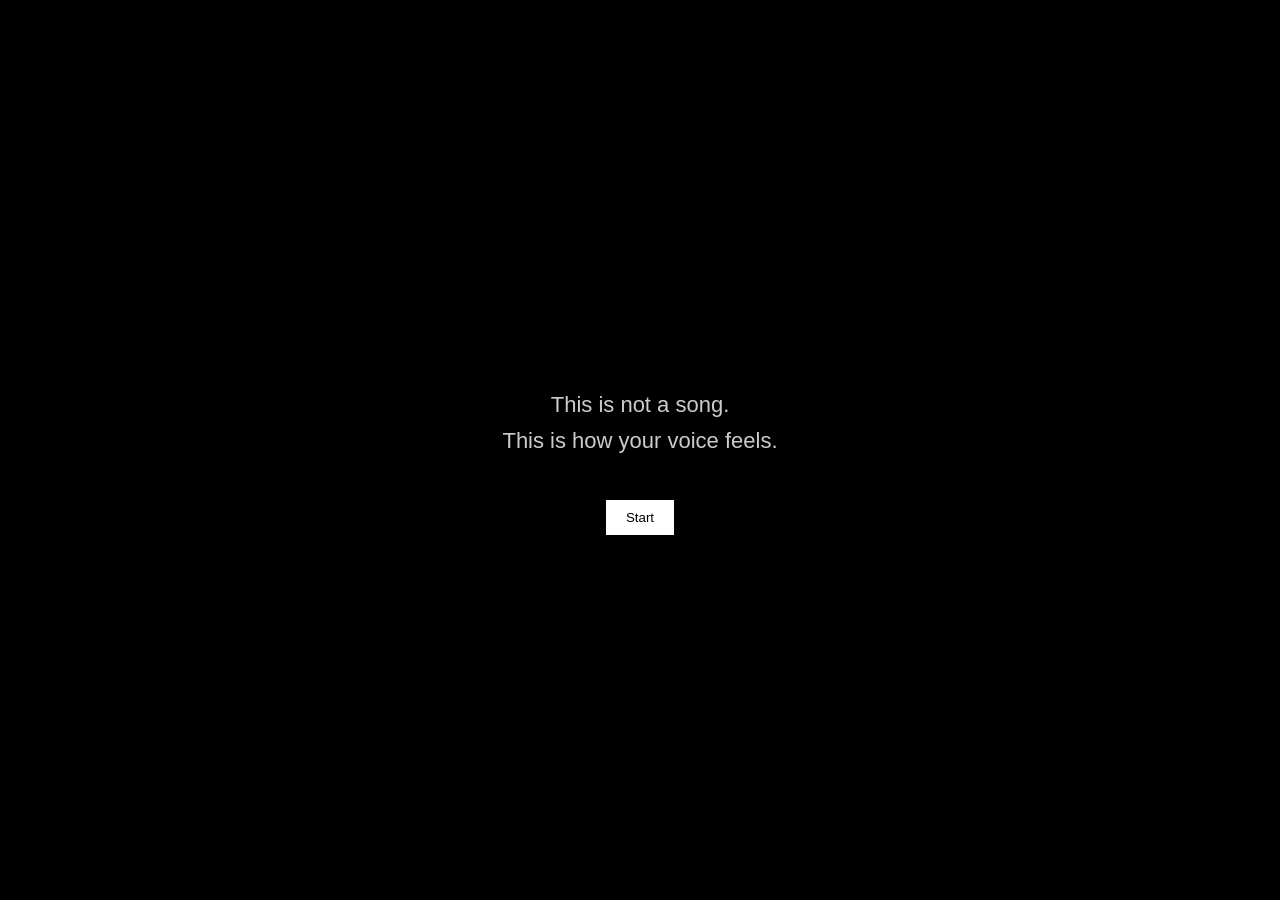
==== index.html @ 1ae68d54 "1st version" ====
<!DOCTYPE html>
<html lang="en">
<head>
  <meta charset="UTF-8">
  <title>For Theo</title>
  <link rel="stylesheet" href="style.css">
</head>
<body>

<div id="container">

  <div id="intro" class="screen active">
    <p class="text">This is not a song.<br>This is how your voice feels.</p>
    <button onclick="start()">Start</button>
  </div>

  <div id="touchScreen" class="screen">
    <p class="text fade" id="touchText">Touch the screen</p>
  </div>

  <div id="final" class="screen">
    <p class="text">
      Thank you for your voice<br>
      <span class="small">(from someone who truly hears it)</span>
    </p>
  </div>

</div>

<script src="script.js"></script>
</body>
</html>
---- style.css ----
body {
  margin: 0;
  background: black;
  color: white;
  font-family: Arial, sans-serif;
  overflow: hidden;
}

#container {
  width: 100vw;
  height: 100vh;
  position: relative;
}

.screen {
  position: absolute;
  width: 100%;
  height: 100%;
  display: none;
  justify-content: center;
  align-items: center;
  flex-direction: column;
  text-align: center;
}

.screen.active {
  display: flex;
}

.text {
  font-size: 22px;
  line-height: 1.6;
  opacity: 0.8;
}

.small {
  font-size: 14px;
  opacity: 0.6;
}

button {
  margin-top: 20px;
  padding: 10px 20px;
  background: white;
  color: black;
  border: none;
  cursor: pointer;
}

.fade {
  animation: fadeIn 2s ease forwards;
}

@keyframes fadeIn {
  from { opacity: 0; }
  to { opacity: 0.8; }
}

.wave {
  position: absolute;
  border-radius: 50%;
  pointer-events: none;
  background: radial-gradient(circle, rgba(255,255,255,0.4) 0%, transparent 70%);
  animation: expand 1.5s ease-out forwards;
}

@keyframes expand {
  from {
    width: 0;
    height: 0;
    opacity: 0.8;
  }
  to {
    width: 300px;
    height: 300px;
    opacity: 0;
  }
}
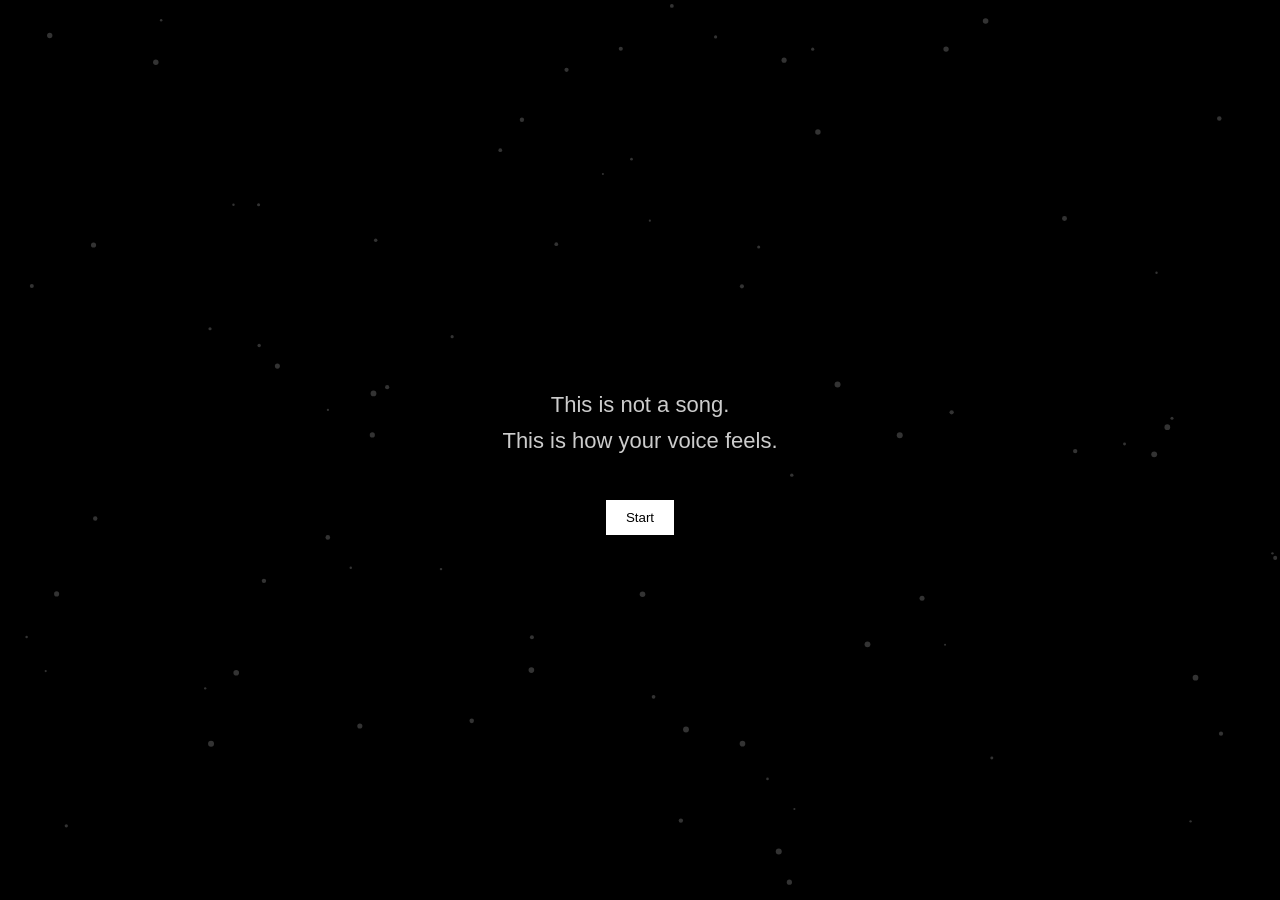
==== commit 05d17d87: "Add files via upload" ====
--- a/index.html
+++ b/index.html
@@ -27,6 +27,8 @@
 
 </div>
 
+<script src="particles.js"></script>
 <script src="script.js"></script>
+<audio id="bgSound" src="ambient.mp3" loop></audio>
 </body>
 </html>
--- a/style.css
+++ b/style.css
@@ -60,19 +60,42 @@
   position: absolute;
   border-radius: 50%;
   pointer-events: none;
-  background: radial-gradient(circle, rgba(255,255,255,0.4) 0%, transparent 70%);
-  animation: expand 1.5s ease-out forwards;
+
+  background: radial-gradient(circle,
+    rgba(255,255,255,0.5) 0%,
+    rgba(255,255,255,0.2) 30%,
+    rgba(255,255,255,0.05) 60%,
+    transparent 80%
+  );
+
+  box-shadow:
+    0 0 20px rgba(255,255,255,0.4),
+    0 0 40px rgba(255,255,255,0.2);
+
+  animation: expand 1.8s ease-out forwards;
 }
 
 @keyframes expand {
   from {
     width: 0;
     height: 0;
-    opacity: 0.8;
+    opacity: 0.9;
   }
   to {
-    width: 300px;
-    height: 300px;
+    width: 350px;
+    height: 350px;
     opacity: 0;
   }
+}
+
+
+canvas {
+  pointer-events: none;
+}
+
+.screen {
+  z-index: 1;
+}
+.screen {
+  pointer-events: auto;
 }
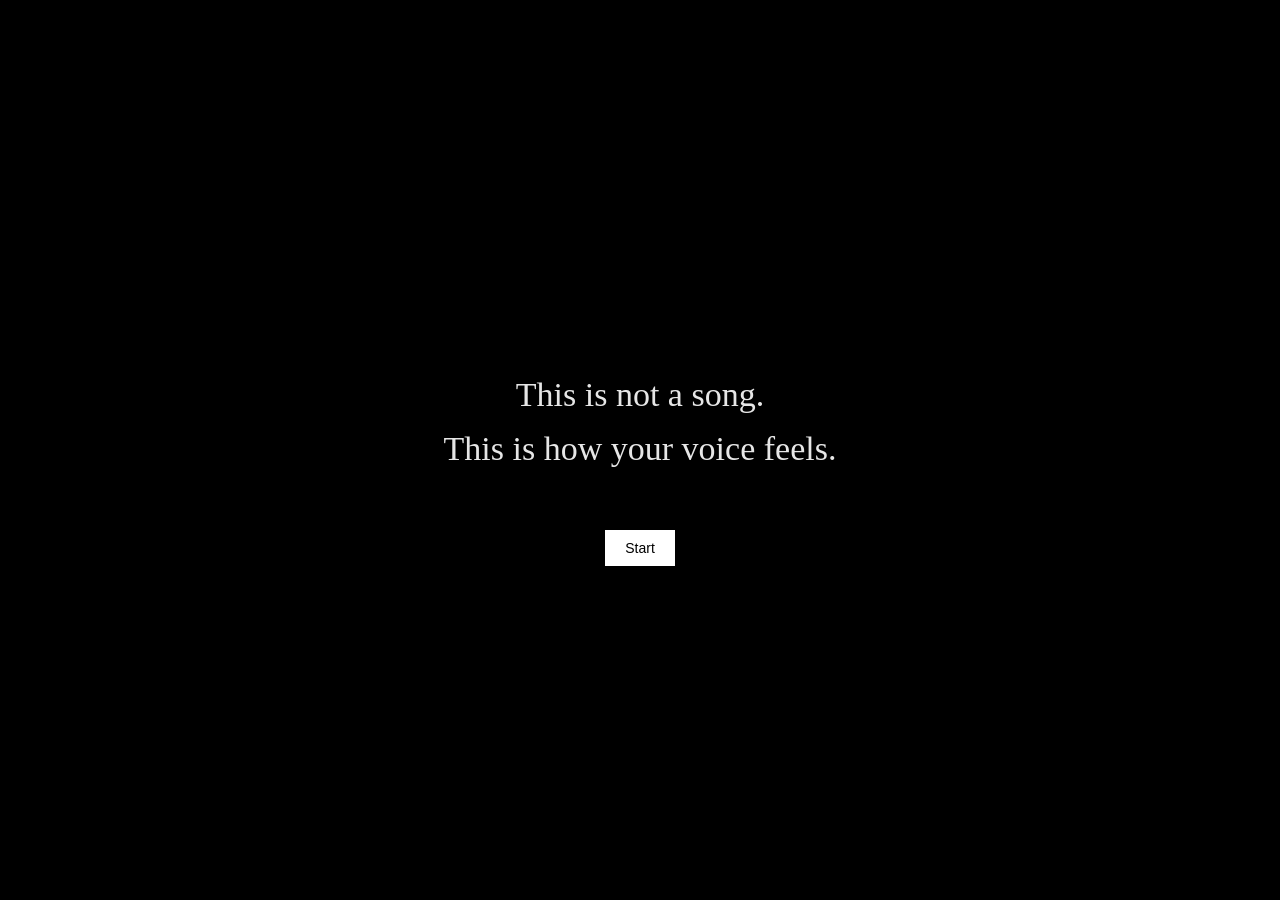
==== commit 6dfbd3cc: "Add files via upload" ====
--- a/index.html
+++ b/index.html
@@ -1,34 +1,42 @@
 <!DOCTYPE html>
 <html lang="en">
 <head>
-  <meta charset="UTF-8">
-  <title>For Theo</title>
-  <link rel="stylesheet" href="style.css">
+    <meta charset="UTF-8" />
+    <meta name="viewport" content="width=device-width, initial-scale=1.0"/>
+    <title>For Theo</title>
+
+    <link rel="stylesheet" href="style.css">
 </head>
+
 <body>
 
 <div id="container">
 
-  <div id="intro" class="screen active">
-    <p class="text">This is not a song.<br>This is how your voice feels.</p>
-    <button onclick="start()">Start</button>
-  </div>
+    <div id="intro" class="screen active">
+        <p class="text">
+            This is not a song.<br>
+            This is how your voice feels.
+        </p>
+        <button onclick="start()">Start</button>
+    </div>
 
-  <div id="touchScreen" class="screen">
-    <p class="text fade" id="touchText">Touch the screen</p>
-  </div>
+    <div id="touchScreen" class="screen">
+        <p class="text" id="touchText">
+            Touch the screen
+        </p>
+    </div>
 
-  <div id="final" class="screen">
-    <p class="text">
-      Thank you for your voice<br>
-      <span class="small">(from someone who truly hears it)</span>
-    </p>
-  </div>
+    <div id="final" class="screen">
+        <p class="text">
+            Thank you for your voice<br>
+            <span class="small">(from someone who truly hears it)</span>
+        </p>
+    </div>
 
 </div>
 
-<script src="particles.js"></script>
+<audio id="bgSound" src="ambient.mp3" loop></audio>
+
 <script src="script.js"></script>
-<audio id="bgSound" src="ambient.mp3" loop></audio>
 </body>
 </html>
--- a/style.css
+++ b/style.css
@@ -1,10 +1,17 @@
+/* ===== BASE ===== */
+
 body {
   margin: 0;
   background: black;
   color: white;
-  font-family: Arial, sans-serif;
+
+  /* Didot fallback */
+  font-family: "Linotype Didot", "HTF Didot", "Didot", "Georgia", serif;
+
   overflow: hidden;
 }
+
+/* ===== RESPONSIVE LAYOUT ===== */
 
 #container {
   width: 100vw;
@@ -17,35 +24,50 @@
   width: 100%;
   height: 100%;
   display: none;
+
   justify-content: center;
   align-items: center;
   flex-direction: column;
+
   text-align: center;
+  padding: 24px;
+  box-sizing: border-box;
 }
 
 .screen.active {
   display: flex;
 }
 
+/* ===== TEXT (RESPONSIVE) ===== */
+
 .text {
-  font-size: 22px;
+  font-size: clamp(18px, 4.5vw, 34px);
   line-height: 1.6;
-  opacity: 0.8;
+  opacity: 0.9;
+  max-width: 90%;
 }
 
 .small {
-  font-size: 14px;
+  font-size: clamp(12px, 3vw, 16px);
   opacity: 0.6;
 }
+
+/* ===== BUTTON ===== */
 
 button {
   margin-top: 20px;
   padding: 10px 20px;
+
   background: white;
   color: black;
+
   border: none;
   cursor: pointer;
+
+  font-size: 14px;
 }
+
+/* ===== FADE TEXT ===== */
 
 .fade {
   animation: fadeIn 2s ease forwards;
@@ -53,8 +75,10 @@
 
 @keyframes fadeIn {
   from { opacity: 0; }
-  to { opacity: 0.8; }
+  to { opacity: 0.9; }
 }
+
+/* ===== RIPPLE (WATER EFFECT) ===== */
 
 .wave {
   position: absolute;
@@ -62,32 +86,32 @@
   pointer-events: none;
 
   background: radial-gradient(circle,
-    rgba(255,255,255,0.5) 0%,
-    rgba(255,255,255,0.2) 30%,
-    rgba(255,255,255,0.05) 60%,
-    transparent 80%
+    rgba(255,255,255,0.35) 0%,
+    rgba(255,255,255,0.15) 40%,
+    transparent 70%
   );
 
   box-shadow:
-    0 0 20px rgba(255,255,255,0.4),
-    0 0 40px rgba(255,255,255,0.2);
+    0 0 12px rgba(255,255,255,0.25);
 
-  animation: expand 1.8s ease-out forwards;
+  animation: ripple 1.6s ease-out forwards;
 }
 
-@keyframes expand {
+/* меньше и мягче */
+@keyframes ripple {
   from {
     width: 0;
     height: 0;
     opacity: 0.9;
   }
   to {
-    width: 350px;
-    height: 350px;
+    width: 180px;
+    height: 180px;
     opacity: 0;
   }
 }
 
+/* ===== CANVAS LAYER ===== */
 
 canvas {
   pointer-events: none;
@@ -95,7 +119,9 @@
 
 .screen {
   z-index: 1;
+  pointer-events: auto;
 }
-.screen {
-  pointer-events: auto;
+.fade-out {
+  opacity: 0;
+  transition: opacity 1.5s ease;
 }
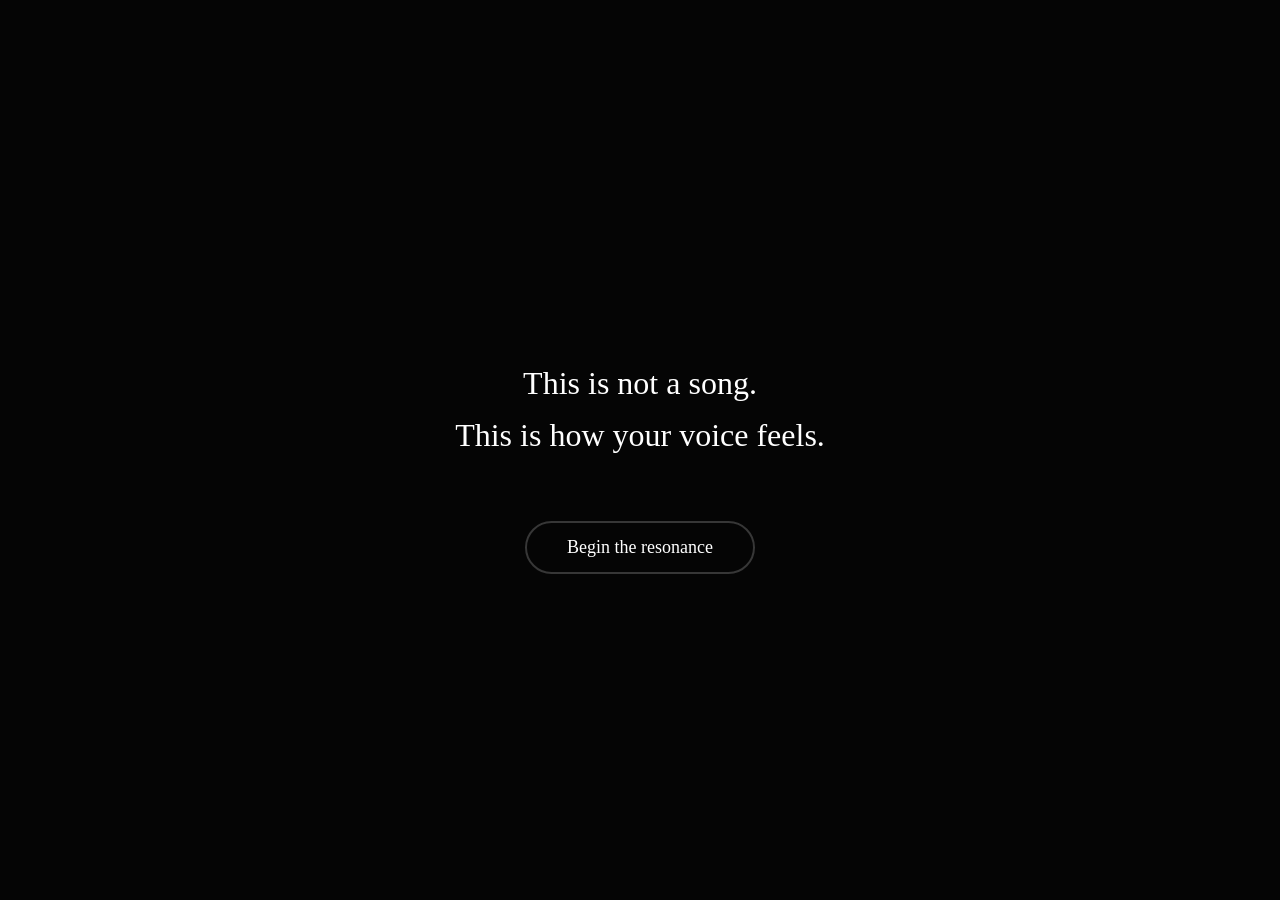
==== commit 2ac753a8: "added transition blur, button style" ====
--- a/index.html
+++ b/index.html
@@ -2,37 +2,32 @@
 <html lang="en">
 <head>
     <meta charset="UTF-8" />
-    <meta name="viewport" content="width=device-width, initial-scale=1.0"/>
+    <meta name="viewport" content="width=device-width, initial-scale=1.0, maximum-scale=1.0, user-scalable=no">
     <title>For Theo</title>
-
     <link rel="stylesheet" href="style.css">
 </head>
-
 <body>
 
 <div id="container">
-
     <div id="intro" class="screen active">
         <p class="text">
             This is not a song.<br>
             This is how your voice feels.
         </p>
-        <button onclick="start()">Start</button>
+        <button class="btn-noir" onclick="start()">Begin the resonance</button>
     </div>
 
     <div id="touchScreen" class="screen">
-        <p class="text" id="touchText">
-            Touch the screen
-        </p>
+        <p class="text" id="touchText">Touch the screen to reveal the echo</p>
     </div>
 
     <div id="final" class="screen">
-        <p class="text">
+        <p class="text ethereal-text">
             Thank you for your voice<br>
             <span class="small">(from someone who truly hears it)</span>
         </p>
+        <a href="https://www.instagram.com/da_ya_alisa_a_chto/" target="_blank" class="btn-noir" id="instaBtn">Stay with me</a>
     </div>
-
 </div>
 
 <audio id="bgSound" src="ambient.mp3" loop></audio>
--- a/style.css
+++ b/style.css
@@ -1,36 +1,35 @@
-/* ===== BASE ===== */
-
-body {
+/* Базовые настройки */
+html, body {
   margin: 0;
-  background: black;
-  color: white;
-
-  /* Didot fallback */
+  padding: 0;
+  width: 100%;
+  height: 100%;
+  background-color: #050505;
+  color: #fff;
+  overflow: hidden;
   font-family: "Linotype Didot", "HTF Didot", "Didot", "Georgia", serif;
-
-  overflow: hidden;
+  user-select: none;
+  -webkit-tap-highlight-color: transparent;
 }
 
-/* ===== RESPONSIVE LAYOUT ===== */
-
 #container {
-  width: 100vw;
-  height: 100vh;
+  width: 100%;
+  height: 100%;
   position: relative;
 }
 
 .screen {
+  display: none;
   position: absolute;
+  top: 0;
+  left: 0;
   width: 100%;
   height: 100%;
-  display: none;
-
+  flex-direction: column;
   justify-content: center;
   align-items: center;
-  flex-direction: column;
-
   text-align: center;
-  padding: 24px;
+  padding: 20px;
   box-sizing: border-box;
 }
 
@@ -38,90 +37,84 @@
   display: flex;
 }
 
-/* ===== TEXT (RESPONSIVE) ===== */
+.text {
+  font-size: clamp(20px, 5vw, 32px);
+  line-height: 1.6;
+  max-width: 85%;
+  margin-bottom: 20px;
+  transition: opacity 1s ease;
+}
 
-.text {
-  font-size: clamp(18px, 4.5vw, 34px);
-  line-height: 1.6;
-  opacity: 0.9;
-  max-width: 90%;
+.ethereal-fade {
+  animation: etherealFade 2.5s ease-out forwards;
+}
+
+@keyframes etherealFade {
+  0% {
+    opacity: 0;
+    filter: blur(12px);
+    transform: scale(0.98);
+  }
+  100% {
+    opacity: 0.9;
+    filter: blur(0px);
+    transform: scale(1);
+  }
 }
 
 .small {
-  font-size: clamp(12px, 3vw, 16px);
+  font-size: clamp(14px, 3vw, 18px);
+  display: block;
+  margin-top: 10px;
   opacity: 0.6;
 }
 
-/* ===== BUTTON ===== */
-
-button {
-  margin-top: 20px;
-  padding: 10px 20px;
-
-  background: white;
-  color: black;
-
-  border: none;
+/* Универсальный стиль кнопок */
+.btn-noir {
+  display: inline-block;
+   font-family: "Linotype Didot", "HTF Didot", "Didot", "Georgia", serif;
+  margin-top: 40px;
+  padding: 14px 40px;
+  font-size: 18px;
+  color: white;
+  text-decoration: none;
+  background: transparent;
+  border: 2px solid rgba(255, 255, 255, 0.2);
+  border-radius: 40px;
   cursor: pointer;
-
-  font-size: 14px;
+  transition: all 0.8s ease;
+  opacity: 1; /* Кнопка Start теперь видна */
 }
 
-/* ===== FADE TEXT ===== */
-
-.fade {
-  animation: fadeIn 2s ease forwards;
+.btn-noir:hover {
+  border-color: rgba(255, 255, 255, 0.6);
+  background: rgba(255, 255, 255, 0.05);
 }
 
-@keyframes fadeIn {
-  from { opacity: 0; }
-  to { opacity: 0.9; }
+/* Специфично для кнопки Инстаграма */
+#instaBtn {
+  opacity: 0;
+  pointer-events: none;
+  transition: opacity 2s ease, border-color 0.8s ease;
 }
 
-/* ===== RIPPLE (WATER EFFECT) ===== */
+#instaBtn.show {
+  opacity: 1;
+  pointer-events: auto;
+  border-color: rgba(255, 255, 255, 0.6);
+}
 
+/* Волны при нажатии */
 .wave {
   position: absolute;
   border-radius: 50%;
   pointer-events: none;
-
-  background: radial-gradient(circle,
-    rgba(255,255,255,0.35) 0%,
-    rgba(255,255,255,0.15) 40%,
-    transparent 70%
-  );
-
-  box-shadow:
-    0 0 12px rgba(255,255,255,0.25);
-
-  animation: ripple 1.6s ease-out forwards;
+  background: radial-gradient(circle, rgba(255,255,255,0.3) 0%, transparent 70%);
+  transform: translate(-50%, -50%);
+  animation: ripple 1.8s ease-out forwards;
 }
 
-/* меньше и мягче */
 @keyframes ripple {
-  from {
-    width: 0;
-    height: 0;
-    opacity: 0.9;
-  }
-  to {
-    width: 180px;
-    height: 180px;
-    opacity: 0;
-  }
-}
-
-/* ===== CANVAS LAYER ===== */
-
-canvas {
-  pointer-events: none;
-}
-
-.screen {
-  z-index: 1;
-  pointer-events: auto;
-}
-.fade-out {
-  opacity: 0;
-  transition: opacity 1.5s ease;
+  from { width: 0; height: 0; opacity: 0.6; }
+  to { width: 300px; height: 300px; opacity: 0; }
 }
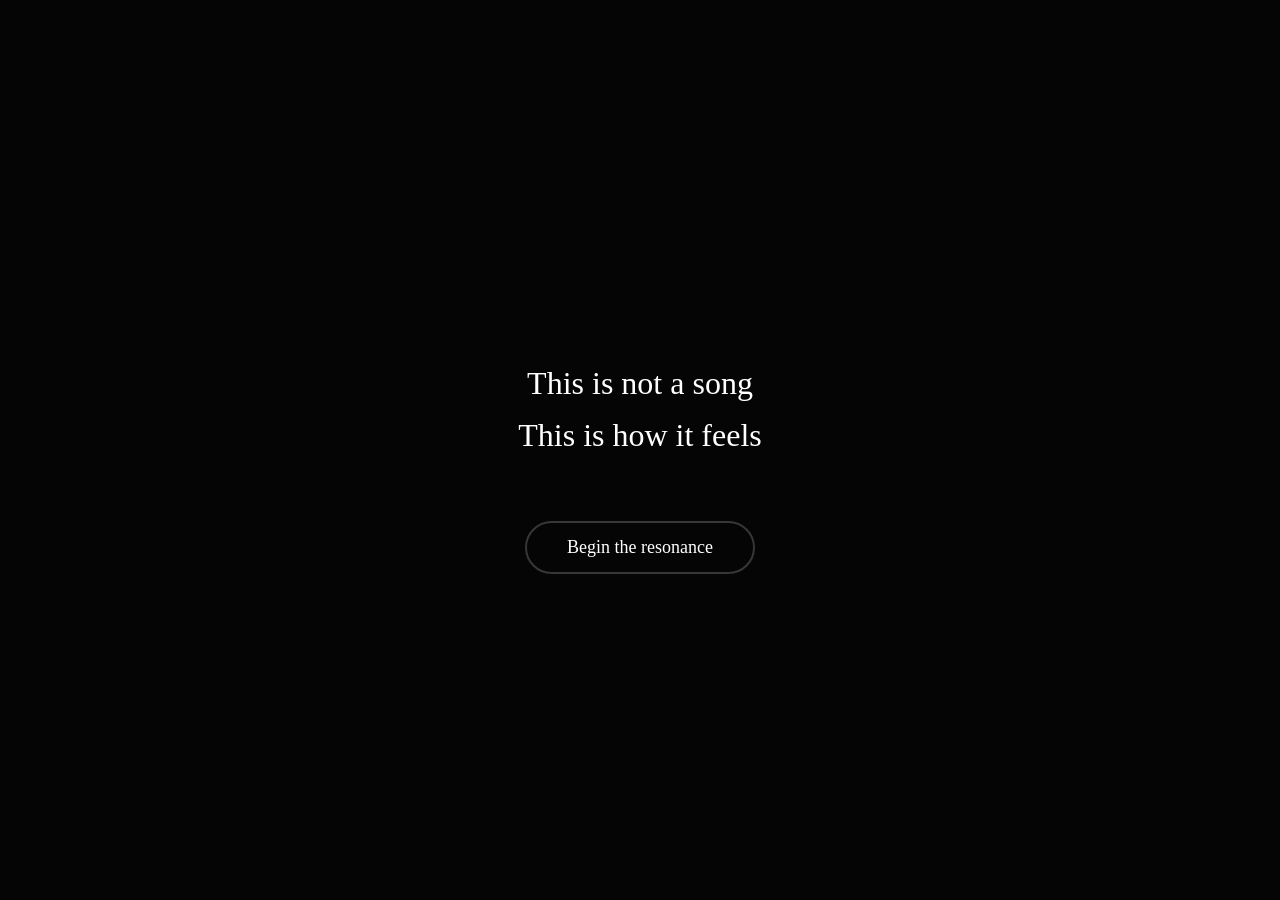
==== commit d7c4cd6f: "added webhooks" ====
--- a/index.html
+++ b/index.html
@@ -11,22 +11,22 @@
 <div id="container">
     <div id="intro" class="screen active">
         <p class="text">
-            This is not a song.<br>
-            This is how your voice feels.
+             This is not a song<br>
+            This is how it feels
         </p>
-        <button class="btn-noir" onclick="start()">Begin the resonance</button>
+        <button class="btn-noir" id="startBtn">Begin the resonance</button>
     </div>
 
     <div id="touchScreen" class="screen">
-        <p class="text" id="touchText">Touch the screen to reveal the echo</p>
+        <p class="text" id="touchText"> Nice to Meet You, Theo! <br> Touch the screen to reveal the echo (sound on)</p>
     </div>
 
     <div id="final" class="screen">
         <p class="text ethereal-text">
-            Thank you for your voice<br>
-            <span class="small">(from someone who truly hears it)</span>
+            If it reached you, that’s everything<br>
+            <span class="small">(from someone who meant every word)</span>
         </p>
-        <a href="https://www.instagram.com/da_ya_alisa_a_chto/" target="_blank" class="btn-noir" id="instaBtn">Stay with me</a>
+        <a href="https://www.instagram.com/da_ya_alisa_a_chto/" target="_blank" class="btn-noir" id="instaBtn">Leave a trace</a>
     </div>
 </div>
 
--- a/style.css
+++ b/style.css
@@ -72,6 +72,7 @@
 /* Универсальный стиль кнопок */
 .btn-noir {
   display: inline-block;
+  position: relative;
    font-family: "Linotype Didot", "HTF Didot", "Didot", "Georgia", serif;
   margin-top: 40px;
   padding: 14px 40px;
